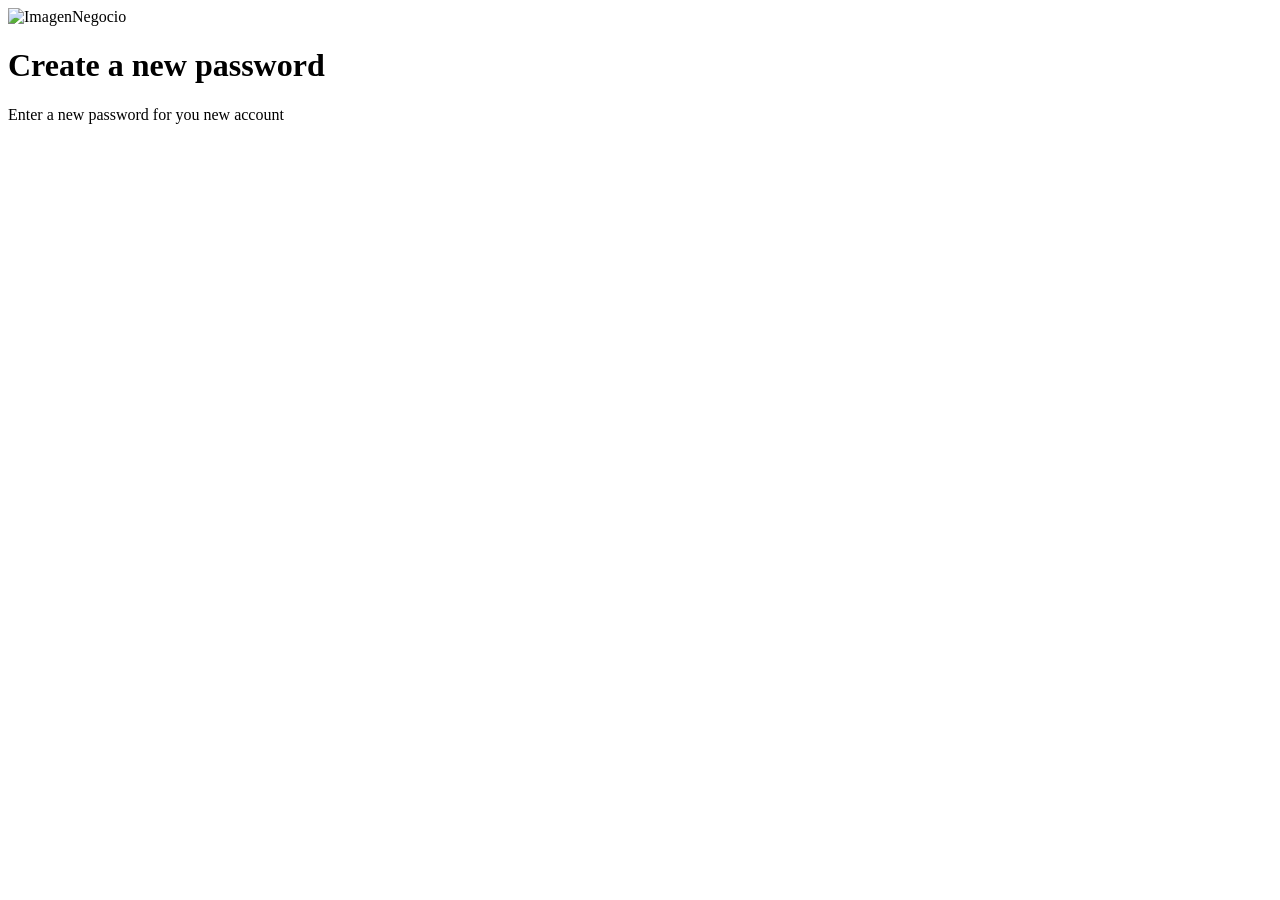
==== 1-formulario.html @ 7489bd1b "Add files via upload" ====
<!DOCTYPE html>
<html lang="en">
<head>
    <meta charset="UTF-8">
    <meta name="viewport" content="width=device-width, initial-scale=1.0">
    <title>Document</title>
</head>
<body>
    <div class="login">
        <div class="form-container">
            <img scr="" alt="ImagenNegocio" class="logo">
            <h1 class="tittle">Create a new password</h1>
            <p class="subtitle">Enter a new password for you new account</p>

     </div>
    
</body>
</html>
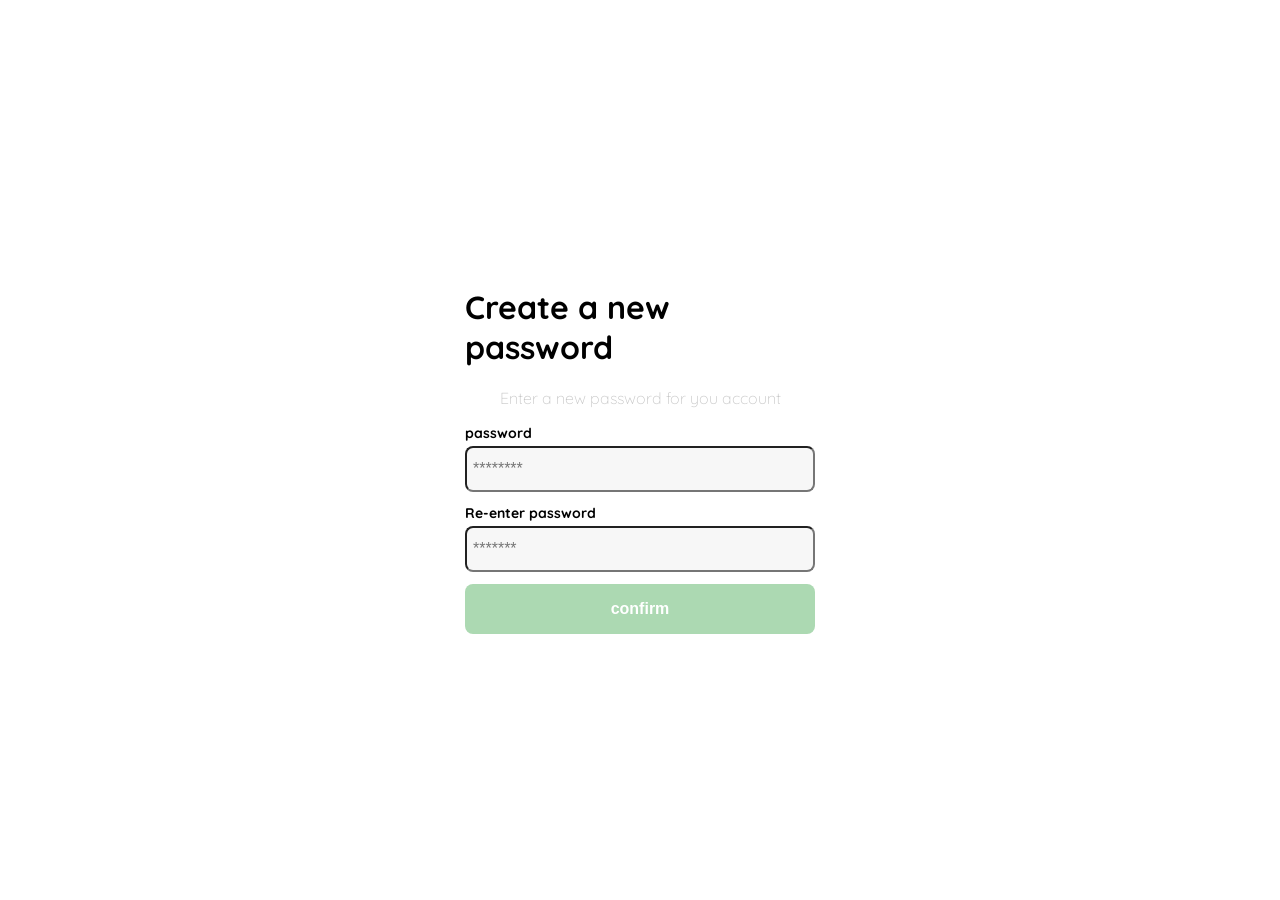
==== commit 929d3019: "Update 1-formulario.html" ====
--- a/1-formulario.html
+++ b/1-formulario.html
@@ -3,16 +3,110 @@
 <head>
     <meta charset="UTF-8">
     <meta name="viewport" content="width=device-width, initial-scale=1.0">
+    <link rel="preconnect" href="https://fonts.googleapis.com">
+<link rel="preconnect" href="https://fonts.gstatic.com" crossorigin>
+<link href="https://fonts.googleapis.com/css2?family=Quicksand:wght@300..700&display=swap" rel="stylesheet">
     <title>Document</title>
+    <style>
+          :root{
+            --very-light-pink: #C7C7C7; 
+            --text-input-field: #F7F7F7; 
+            --hospital-green: #ACD9B2; 
+            --white: #FFFFFF; 
+            --black: #000000; 
+            --sm:14px;
+            --md:16px;
+            --lg:18px;
+        }
+        body{
+             font-family: "Quicksand", sans-serif;
+            margin: 0%
+        }
+        .login{ 
+            width: 100%;
+            height: 100vh;
+            display: grid;
+            place-items: center;
+        }
+        .form-container{ 
+            display: grid;
+            grid-template-rows: auto 1fr auto;
+            width: 350px;
+        }
+        .logo{ 
+            width: 150px;
+            margin-bottom:48px;
+            justify-self:center;
+            display:none;
+            
+        }
+       .title{
+        font-size:var(--lg);
+        margin-bottom:12px;
+        text-align:center;
+       }
+       .subtitle{
+        color:var(--very-light-pink);
+        font-size:var(--md);
+        font-weight:300;
+        margin-top: 0;
+        text-align:center;
+       }
+       .label{
+        font-size: var(--sm);
+        font-weight: bold;
+        margin-bottom: 4px;
+       }
+       .input{
+        background-color: var(--text-input-field);
+        border-radius: 8px;
+        height: 30px;
+        font-size: var(--md);
+        padding: 6px;
+        margin-bottom: 12px;
+       }
+       .form{
+        display:flex;
+        flex-direction: column;
+       }
+       .primary-button{
+        background-color: var(--hospital-green);
+        border: none;
+        border-radius: 8px;
+        color: var(--white);
+        width: 100%;
+         font-size:var(--md);
+         font-weight: bold;
+         height: 50px; 
+       }
+       .login-buttom{
+        margin-top: 14px;
+        margin-bottom: 30px;
+       }
+       @media (max-width:640px ){
+        .logo{
+            display: block;
+        }
+       }
+    </style>
 </head>
 <body>
     <div class="login">
-        <div class="form-container">
-            <img scr="" alt="ImagenNegocio" class="logo">
-            <h1 class="tittle">Create a new password</h1>
-            <p class="subtitle">Enter a new password for you new account</p>
+<div class="form-container">
+ <img src="./Logo.jpeg" alt="imagendenegocio" class="logo"> 
+    <h1 class="titulo">Create a new password</h1>
+<p class="subtitle">Enter a new password for you account</p>
+<form action="/"class="form">
+    <label for="password" class="label">password </label>
+    <input type="password" class="input input-passw" id="pasword" placeholder="********">
 
-     </div>
+     <label for="new-password" class="label">Re-enter password </label>
+    <input type="password" class="input input-passw" id="new-pasword" placeholder="*******">
+
+    <input type="submit" value="confirm"class=primary-button login-button>
+</form>
+</div>
+    </div>
     
 </body>
-</html>+</html>
